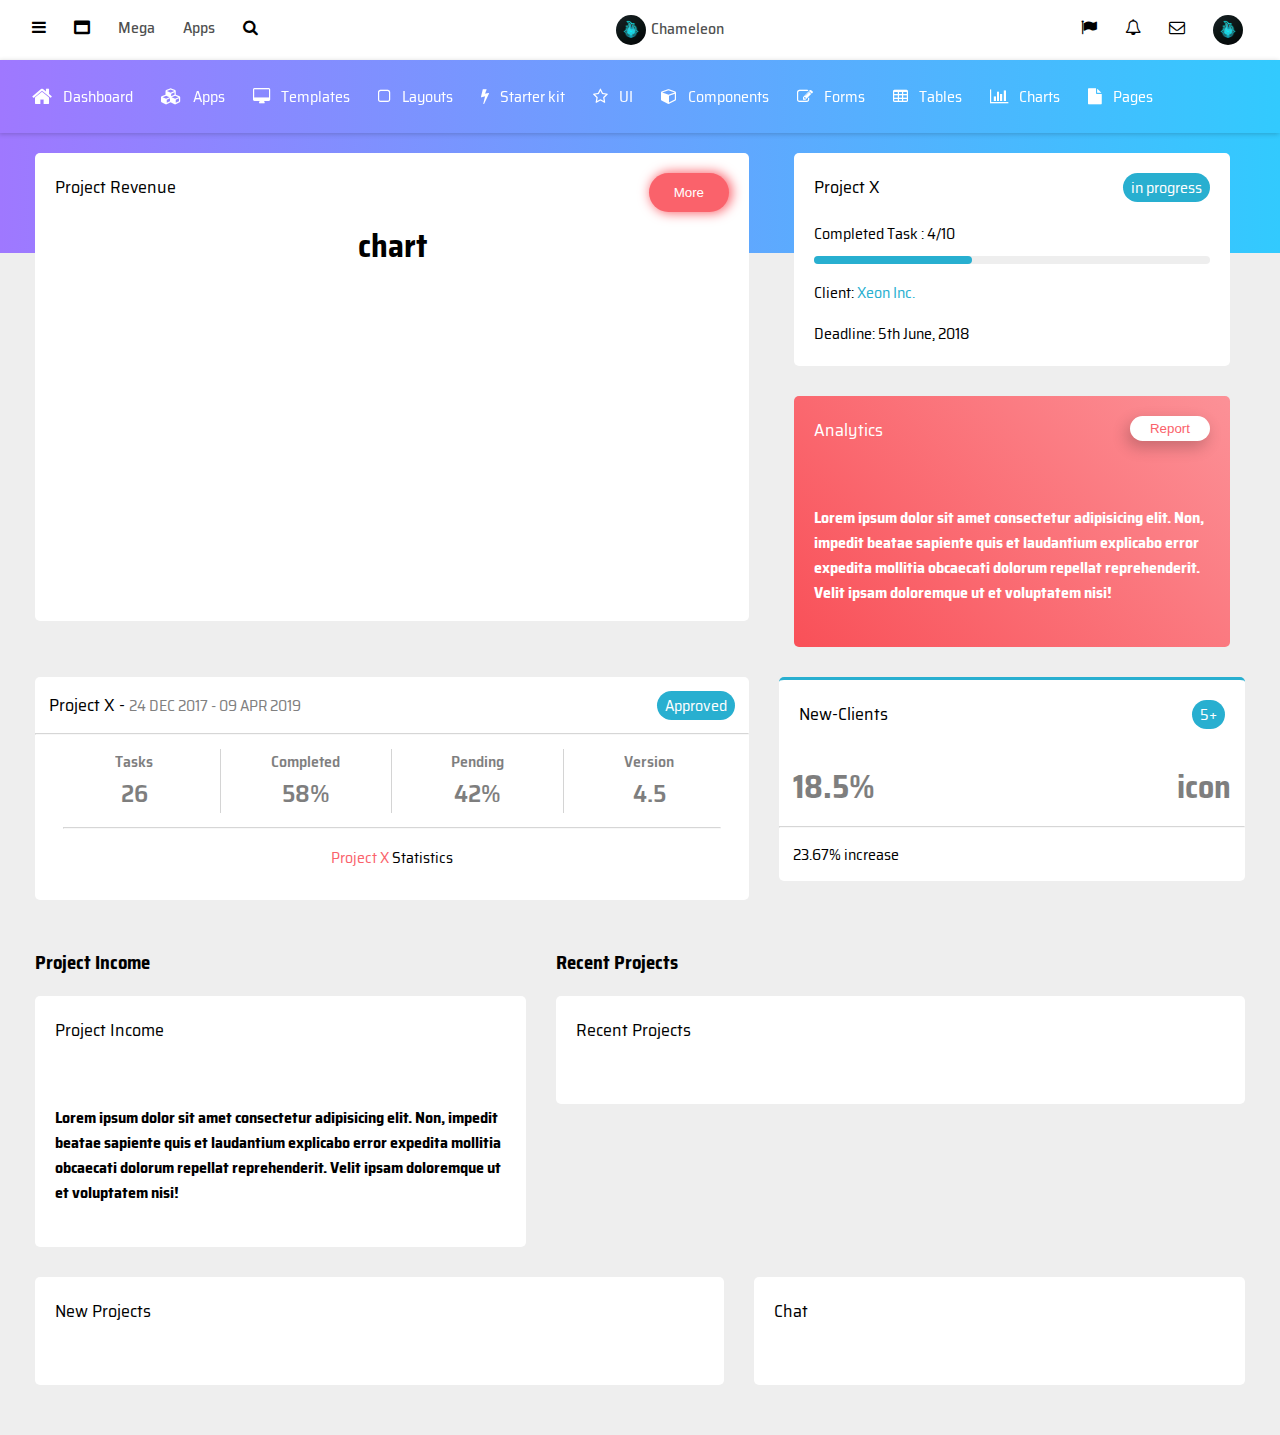
==== home.html @ cee6272b "initial commit" ====
<!DOCTYPE html>
<html lang="en">
<head>
    <meta charset="UTF-8">
    <meta name="viewport" content="wclassth=device-wclassth, initial-scale=1.0">
    <link href="https://fonts.googleapis.com/css2?family=Saira+Semi+Condensed:wght@400;500&display=swap" rel="stylesheet">
    <link rel="stylesheet" href="https://stackpath.bootstrapcdn.com/font-awesome/4.7.0/css/font-awesome.min.css" 
    integrity="sha384-wvfXpqpZZVQGK6TAh5PVlGOfQNHSoD2xbE+QkPxCAFlNEevoEH3Sl0sibVcOQVnN" crossorigin="anonymous">
    <title>Home</title>
    <link rel="stylesheet" href="styles.css">
    <style>
        .nav-header .fa{
            color: black;
        }
        .nav-header{
            padding: 0px 18px;
            background: #fff;
            display: flex;
            flex-wrap: wrap;
            justify-content: space-between;
            position: relative;
        }

        .left-header-items,.right-header-items,.brand{
            list-style-type: none;
            margin: 0;
            padding: 0;
            display: flex;
            flex-direction: row;
        }
        .left-header-items a,.right-header-items a,.brand a{
            color: rgba(0, 0, 0, 0.7);
            font-weight: 500;
        }
        .brand .side-bar, .brand .ellipse{
            display:none;
        }

        @media screen and (max-width: 768px) {
            .nav-header{
                display: block;
                position: fixed;
                top:0;
                left:0;
                width: 100%;
                z-index: 1;
            }
            .left-header-items,.right-header-items{
                display: none;
            }
            .brand .side-bar,.brand .ellipse{
                display:block;
            }
            .brand{
                justify-content: space-between;
            }
            /* need to style nav main menu as side bar */
            .main-menu-side{
                display: none;
                position:fixed;
                top: 60px;
                left: 0px;
                width: 45%;
                background-image: none;
                background-color: #fff;
                transition: width .8s ease-in-out;
            }
            .main-menu-side ul li{
                overflow: auto; 
                display: block;
                width: 100%;
            }
            .main-menu-side ul li a{
                color: rgba(0,0,0,0.7);
                width: 100%;
                box-sizing: border-box;
                padding: 12px 20px;
            }
            .main-menu-side ul li a:after{
                content: '>';
                font-weight: 600;
                vertical-align: middle;
                float: right;
            }

            .main-menu-side ul li a:hover{
                color: var(--red);
            }

            .main-menu-side ul li a span:hover{
                text-shadow: 0px 0px 1px var(--red);
                padding-left: 4px;
            }

            .main-menu-side ul li a{
                display: inline-block;
            }
            .icon{
                text-align: center;
                width: 20px;
                margin-right: 20px;
                padding: 10px;
                border-radius: 3px;
                box-shadow: 1px 1px 5px 1px rgba(0, 0, 0, 0.1);
            }
            .icon:hover{
                box-shadow: 1px 1px 20px 1px rgba(255, 0, 0, 0.4);
            }

            .bg{
                margin-top: 60px;
            }
        }

        @media screen and (max-width: 576px) {
            .main-menu-side{
                width: 65%;
            }
        }
        .left-header-items li a,.brand li a,.right-header-items li a{
            display: block;
            padding: 15px 14px;
        }
        .icon{
            margin-right: 8px ;
        }
    </style>
</head>
<body>
    <nav class="nav-header">
        <ul class="left-header-items">
            <li><a href="#" class="nav-han"><i class="fa fa-bars" aria-hidden="true"></i></a></li>
            <li><a href="#"><i class="fa fa-window-maximize" aria-hidden="true"></i></a></li>
            <li><a href="#"><span>Mega</span></a></li>
            <li><a href="#"><span>Apps</span></a></li>
            <li><a href="#"><i class="fa fa-search" aria-hidden="true"></i></a></li>
        </ul>
        <ul class="brand">
            <li><a href="#" class="side-bar"><i class="fa fa-bars" aria-hidden="true"></i></a></li>
            <li><a href="#"><img src="images/logo.jpg" class="logo" alt="logo"><span>Chameleon</span></a></li>
            <li><a href="#" class="ellipse" ><i class="fa fa-ellipsis-v" aria-hidden="true"></i></a></li>
        </ul>
        <ul class="right-header-items">
            <li><a href="#"><i class="fa fa-flag" aria-hidden="true"></i></a></li>
            <li><a href="#"><i class="fa fa-bell-o" aria-hidden="true"></i></a></li>
            <li><a href="#"><i class="fa fa-envelope-o" aria-hidden="true"></i></a></li>
            <li><a href="#"><img src="images/logo.jpg" class="profile" alt="profile-img"></a></li>
        </ul>
    </nav>
    <div class="main-menu sticky main-menu-side">
        <ul>
            <li><a href="#"><i class="fa fa-home fa-lg icon" aria-hidden="true"></i> <span>Dashboard</span></a></li>
            <li><a href="#"><i class="fa fa-cubes icon" aria-hidden="true"></i> </i> <span>Apps</span></a></li>
            <li><a href="#"><i class="fa fa-desktop icon" aria-hidden="true"></i> <span>Templates</span></a></li>
            <li><a href="#"><i class="fa fa-square-o icon" aria-hidden="true"></i> <span>Layouts</span></a></li>
            <li><a href="#"><i class="fa fa-bolt icon" aria-hidden="true"></i> <span>Starter kit</span></a></li>
            <li><a href="#"><i class="fa fa-star-o icon" aria-hidden="true"></i> <span>UI</span></a></li>
            <li><a href="#"><i class="fa fa-cube icon" aria-hidden="true"></i> <span>Components</span></a></li>
            <li><a href="#"><i class="fa fa-pencil-square-o icon" aria-hidden="true"></i> <span>Forms</span></a></li>
            <li><a href="#"><i class="fa fa-table icon" aria-hidden="true"></i> <span>Tables</span></a></li>
            <li><a href="#"><i class="fa fa-bar-chart icon" aria-hidden="true"></i> <span>Charts</span></a></li>
            <li><a href="#"><i class="fa fa-file icon" aria-hidden="true"></i> <span>Pages</span></a></li>
            
        </ul>
    </div>
    <div id='bg'></div>
    <div class="content-wrapper">
        <div class="row">
            <div class="col-8">
                <div class="card Project-Revenue">
                    <div class="loading"></div>
                    <div class="card-header">
                        <div class="card-title">Project Revenue
                            <button class="pull-right round more">more</button>
                        </div>
                    </div>
                    <div class="card-body" style="padding: 0;">
                        <div class="chart" style="min-height: 400px;text-align: center;">
                        <h1 style="margin-top: 0px;">chart</h1>
                        </div>
                    </div>
                </div>
            </div>
            <div class="col-4" >
                <div class="row">
                    <div class="col-12" >
                        <div class="card pull-up Project-X-card">
                            <div class="card-header">
                                <div class="card-title">Project X
                                    <span class="pull-right round " style="color:#fff; padding:2px 8px;background: var(--info);">in progress</span>
                                </div>
                            </div>
                            <div class="card-body" style="padding-top: 0;">
                                <span>Completed Task : 4/10</span>
                                <div class="progress-bar"></div>
                                    <p style="margin-bottom: 0;">Client: <span style="color: #28afd0;">Xeon Inc.</span></p>
                                    <p style="margin-bottom: 0;">Deadline: 5th June, 2018</p>
                            </div>
                        </div>
                    </div>
                    <div class="col-12">
                        <div class="card Analytics pull-up">
                            <div class="card-header">
                                <div class="card-title">Analytics
                                    <button class="pull-right report pull-down round" style="padding:5px 20px;background: #fff;color: #fa626b;">Report</button>
                                </div>
                            </div>
                            <div class="card-body" >
                                <h4>Lorem ipsum dolor sit amet consectetur adipisicing elit. Non, 
                                    impedit beatae sapiente quis et laudantium explicabo error expedita 
                                    mollitia obcaecati dolorum repellat reprehenderit. Velit ipsam doloremque
                                     ut et voluptatem nisi!
                                </h4>
                            </div>
                        </div>
                    </div>
                </div>
            </div>
        </div>
        <div class="row">
            <div class="col-8">
                <div class="card Project-X ">
                    <div class="card-header" style="padding: 14px;">
                        <div class="card-title">Project X - <span>24 DEC 2017 - 09 APR 2019</span>
                            <span class="pull-right round" style="color:#fff; padding:2px 8px;background: var(--info);">Approved</span>
                        </div>
                    </div>
                    <hr>
                    <div class="card-body" style="padding: 14px;">
                        <div class="row projectX">
                            <div class="col-3">
                                <p>Tasks</p>
                                <p style="font-size: 25px;">26</p>
                            </div>
                            <div class="col-3">
                                <p>Completed</p>
                                <p style="font-size: 25px;">58%</p>
                            </div>
                            <div class="col-3">
                                <p>Pending</p>
                                <p style="font-size: 25px;">42%</p>
                            </div>
                            <div class="col-3">
                                <p>Version</p>
                                <p style="font-size: 25px;">4.5</p>
                            </div>
                        </div>
                        <hr style="margin:14px;">
                        <p style="text-align: center;"><a href="#" style="color: var(--red);">Project X </a>Statistics</p>
                    </div>
                </div>
            </div>
            <div class="col-4">
                <div class="card  New-Clients pull-up" style="border-top: 3px solid var(--info);">
                    <div class="card-header">
                        <div class="card-title">New-Clients
                            <span class="pull-right round" style="color:#fff; padding:2px 8px;background: var(--info);">5+</span>
                        </div>
                    </div>
                    <div class="card-body" style="padding: 14px;">
                        <h1 style="margin: 0;opacity: 0.5;">18.5% <span class="pull-right">icon</span></h1>
                    </div>
                    <hr>
                    <div class="card-footer">
                        <i></i><span>23.67% increase</span>
                    </div>

                </div>
            </div>
        </div>
        <div class="row">   
            <div class="col-5">
                <h3>Project Income</h3>
                <div class="card Project-Income">
                    <div class="card-header">
                        <div class="card-title">Project Income</div>
                    </div>
                    <div class="card-body">
                        <h4>Lorem ipsum dolor sit amet consectetur adipisicing elit. Non, 
                            impedit beatae sapiente quis et laudantium explicabo error expedita 
                            mollitia obcaecati dolorum repellat reprehenderit. Velit ipsam doloremque
                             ut et voluptatem nisi!
                        </h4>
                    </div>
                </div>
            </div>
            <div class="col-7">
                <h3>Recent Projects</h3>
                <div class="card Recent-Projects">
                    <div class="card-header">
                        <div class="card-title">Recent Projects</div>
                    </div>
                    <div class="card-body">

                    </div>
                </div>
            </div>
        </div>
        <div class="row">
            <div class="col-7">
                <div class="card New-Projects">
                    <div class="card-header">
                        <div class="card-title">New Projects</div>
                    </div>
                    <div class="card-body">

                    </div>
                </div>
            </div>
            <div class="col-5">
                <div class="card Chat">
                    <div class="card-header">
                        <div class="card-title">Chat</div>
                    </div>
                    <div class="card-body">

                    </div>
                </div>
            </div>
        </div>
    </div>
    <script src="index.js"></script>
    <!-- <footer>footer</footer> -->
</body>
</html>
---- styles.css ----
:root{
    /* colors */
    --red: #fa626b;
    --white: #fff;
    --success: #5ed84f;
    --info: #28afd0;
    --lightprimary: #9f78ff;
    --lightblue: #32cafe;
    /* breakpoints */
    --breakpoint-xs: 0;
    --breakpoint-sm: 576px;
    --breakpoint-md: 768px;
    --breakpoint-lg: 992px;
    --breakpoint-xl: 1200px;
    /* assumed default values */
    --row: 100%;
    --col12: 100%;
    --col6: 50%;
    --col7: 58%;
    --col5: 42%;
    --col8: 60%;
    --col4: 40%;
    --col9: 75%;
    --col3: 25%;
    --col10: 84%;
    --col2: 16%;
}

body{
    margin: 0;
    padding: 0;
    background-color: #eee;
    font-family: 'Saira Semi Condensed', sans-serif;;
}
/* nav bar header styles */

.profile,.logo{
    height: 30px;
    width: auto;
    border-radius: 50rem!important;
    vertical-align: middle;
    margin-right: 5px;
    /* margin: 0px 10px; */
}
.flag{
    height: 30px;
}

/* nav bar main menu styles */
.main-menu{
    position: relative;
    padding: 0px 18px;
    background-image: linear-gradient(to right, var(--lightprimary), var(--lightblue));
    box-shadow: -1px 1px 5px rgba(0, 0, 0, .2);
 }

.main-menu ul{
    list-style-type: none;
    margin: 0;
    padding: 0;
    display: flex;
    flex-wrap: wrap;
}
.main-menu ul li a{
    display: block;
    padding: 24px 14px;
    color: #fff;
}

@media only screen and (max-width: 768px) {
    .main-menu {
      display: none;
    }
}

@media only screen and (max-width: 992px) {
    .main-menu ul li a span{
      display: none;
    }
}

.sticky{
    position: sticky;
    top: 0;
    left: 0;
    z-index: 1;
}

.content-wrapper{
    width: 100%;
    padding: 20px;
    /* width: calc(100%-40px); */
    box-sizing: border-box;
}

/* background strip after main menu*/
#bg{

    position: absolute;
    width: 100%;
    height:120px;
    z-index: -10;
    background-image: linear-gradient(to right, var(--lightprimary), var(--lightblue));
}

.col-12,.col-10,.col-9,.col-8,.col-7,.col-6,.col-5,.col-4,.col-3,.col-2{
    float: left;
    /* display: flex; */
    padding: 0 15px;
    box-sizing: border-box;
}
.row{
    position: relative;
    width: 100%;
    /* box-sizing: border-box; */
    overflow: hidden;
    /* clear: left; */
}

.col-12{
    width: var(--col12);
}
.col-10{
    width: var(--col10);
}
.col-9{
    width: var(--col9);
}
.col-8{
    width: var(--col8) ;
}
.col-7{
    width: var(--col7);
}
.col-6{
    width: var(--col6);
}
.col-5{
    width: var(--col5);
}
.col-4{
    width: var(--col4);
}
.col-3{
    width: var(--col3);
}
.col-2{
    width: var(--col2);
}

@media screen and (max-width: 992px) {
    .col-10,.col-9,.col-8,.col-7,.col-6,.col-5,.col-4,.col-3,.col-2{
        width: var(--col12);
        padding: 0px;
    }
}

.notification-container{
    position: fixed;
    right: 20px;
    top: 20px;
    background: green;
    color: white;
    padding: 20px;
    z-index: 1;
    min-width: 130px;
    border-radius: 4px;
    display: none;
}

hr{
    margin: 0;
    color: #eee;
    opacity: 0.4;
    /* border-collapse: collapse; */
}

a{
    text-decoration: none;
    font-weight: 400;
}

.projectX p{
    margin: 0;
    text-align: center;
    opacity: 0.5;
    font-size: 16px;
    font-weight: 600;
}

.projectX .col-3{
    border-right: 1px solid rgba(201, 201, 201, 0.8);
}

.projectX .col-3:last-child{
    border-right: none;
}

@media screen and (max-width: 992px) {
    .projectX .col-3{
        border : none;
    }
}

.card{
    width: 100%;
    background: white;
    border-radius: 5px;
    /* box-shadow: -3px 2px 8px 1px rgba(0, 0, 0, .1) ; */
    box-sizing: border-box;
    position: relative;
    margin: 0px auto 30px;
}


.card-header{
    padding: 20px;
}

.card-title{
    font-size: 18px;
    font-weight: 400;
}

.card-title span{
    font-size: 16px;
    color: grey;
}
.card-body{
    /* min-height: 100px; */
    padding: 20px;
}

.card-footer{
    padding:14px;
}

.pull-right{
    float: right;
}

.pull-left{
    float: left;
}

button{
    outline: none;
    border: none;
    color: white;
    text-transform: capitalize;
    cursor: pointer;
}

.more{
    background: var(--red);
    padding: 12px 25px;
    box-shadow: 2px 0px 12px 1px var(--red);
}

.inprogress{
    background: var(--info);
}

.round{
    border-radius: 50rem!important;
}

.report.pull-down{
    box-shadow: -3px 6px 15px 1px rgba(0, 0, 0, .2);
}

.report.pull-down:hover{
    box-shadow: -1px 2px 5px  #fff;
    transform: scale(0.98);
}

.pull-up{
    /* outline: 2px solid red; */
    transition: all .25s ease
}

.pull-up:hover{
    box-shadow: 0px 20px 15px 0px rgba(62, 57, 107, .07);
    /* outline: 2px solid green; */
    transform: scale(1.04);
}

.progress-bar{
    width: 100%;
    height: 8px;
    border: 0.5 solid #aaa;
    margin-top: 10px;
    background: #eee;
    border-radius: 50rem!important;
    position:relative;
}
.progress-bar::after{
    content:'';
    position: absolute;
    top: 0;
    bottom: 0;
    left: 0;
    width: 40%;
    max-width: 100%;
    border-radius: 50rem!important;
    background-color: var(--info);
    transition: width 2s;
}

.Analytics{
    background-image: linear-gradient(45deg, #f95058, #fc9197);
    color: white;
}

.loading{
    color: white;
    position: absolute;
    top: 50%;
    left: 50%;
    width: 30px;
    height: 30px;
    transform: translate(-50px,-50px);
    border-radius: 50rem!important;
    background: dodgerblue;
    animation-name: spinner;
    animation-duration: 6s;
    animation-iteration-count: infinite;
    /* transform: rotate(180deg); */
    display: none;
}

.active{
    display: block;
}

@keyframes spinner{
    0%   {background-color:red;}
  25%  {background-color:yellow;border-radius: 0rem}
  50%  {background-color:blue;}
  75%  {background-color:green; border-radius: 0rem}
  100% {background-color:red; }
}
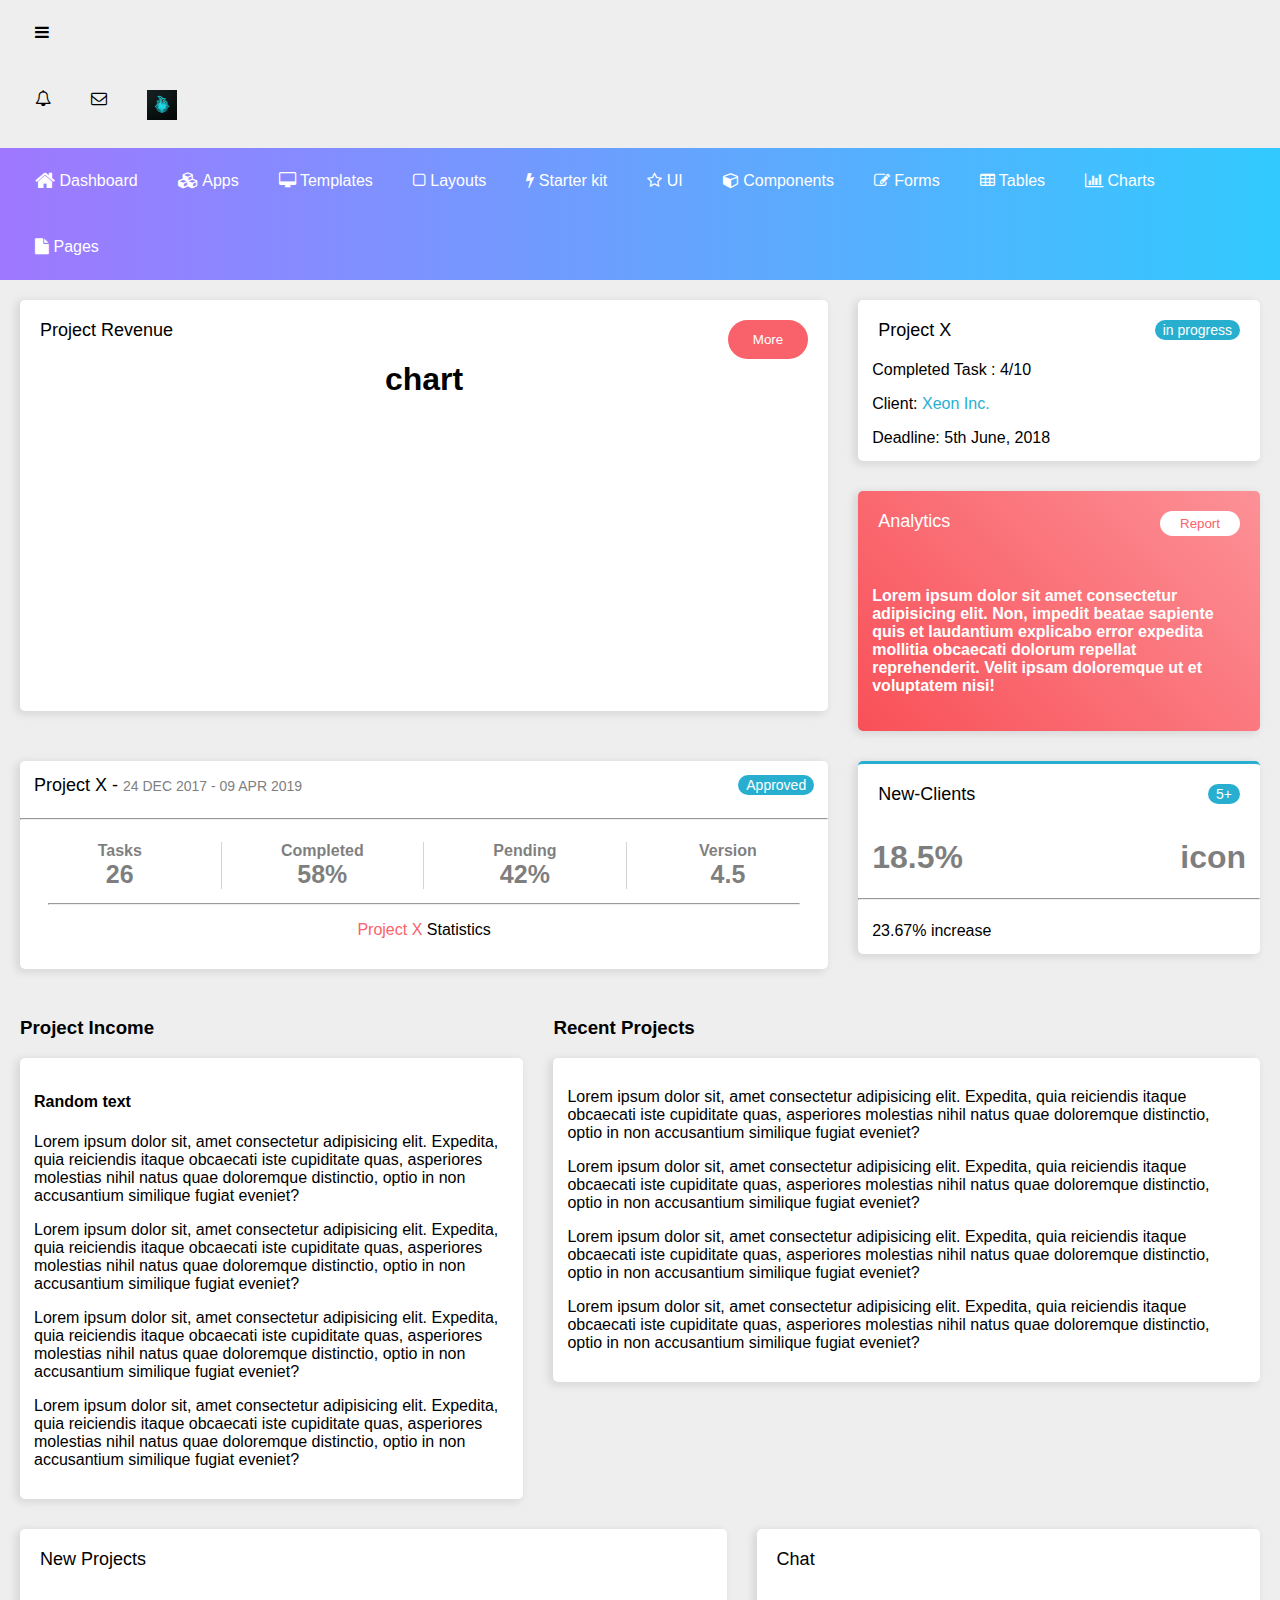
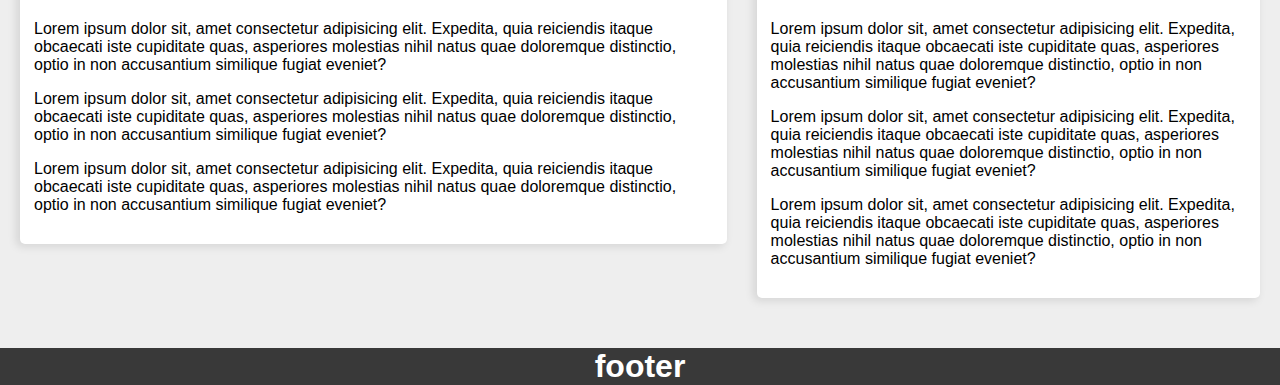
==== commit 10e997c8: "implemented flex layout" ====
--- a/home.html
+++ b/home.html
@@ -3,151 +3,23 @@
 <head>
     <meta charset="UTF-8">
     <meta name="viewport" content="wclassth=device-wclassth, initial-scale=1.0">
-    <link href="https://fonts.googleapis.com/css2?family=Saira+Semi+Condensed:wght@400;500&display=swap" rel="stylesheet">
     <link rel="stylesheet" href="https://stackpath.bootstrapcdn.com/font-awesome/4.7.0/css/font-awesome.min.css" 
     integrity="sha384-wvfXpqpZZVQGK6TAh5PVlGOfQNHSoD2xbE+QkPxCAFlNEevoEH3Sl0sibVcOQVnN" crossorigin="anonymous">
-    <title>Home</title>
+    <title>Home-flexLayout</title>
     <link rel="stylesheet" href="styles.css">
-    <style>
-        .nav-header .fa{
-            color: black;
-        }
-        .nav-header{
-            padding: 0px 18px;
-            background: #fff;
-            display: flex;
-            flex-wrap: wrap;
-            justify-content: space-between;
-            position: relative;
-        }
-
-        .left-header-items,.right-header-items,.brand{
-            list-style-type: none;
-            margin: 0;
-            padding: 0;
-            display: flex;
-            flex-direction: row;
-        }
-        .left-header-items a,.right-header-items a,.brand a{
-            color: rgba(0, 0, 0, 0.7);
-            font-weight: 500;
-        }
-        .brand .side-bar, .brand .ellipse{
-            display:none;
-        }
-
-        @media screen and (max-width: 768px) {
-            .nav-header{
-                display: block;
-                position: fixed;
-                top:0;
-                left:0;
-                width: 100%;
-                z-index: 1;
-            }
-            .left-header-items,.right-header-items{
-                display: none;
-            }
-            .brand .side-bar,.brand .ellipse{
-                display:block;
-            }
-            .brand{
-                justify-content: space-between;
-            }
-            /* need to style nav main menu as side bar */
-            .main-menu-side{
-                display: none;
-                position:fixed;
-                top: 60px;
-                left: 0px;
-                width: 45%;
-                background-image: none;
-                background-color: #fff;
-                transition: width .8s ease-in-out;
-            }
-            .main-menu-side ul li{
-                overflow: auto; 
-                display: block;
-                width: 100%;
-            }
-            .main-menu-side ul li a{
-                color: rgba(0,0,0,0.7);
-                width: 100%;
-                box-sizing: border-box;
-                padding: 12px 20px;
-            }
-            .main-menu-side ul li a:after{
-                content: '>';
-                font-weight: 600;
-                vertical-align: middle;
-                float: right;
-            }
-
-            .main-menu-side ul li a:hover{
-                color: var(--red);
-            }
-
-            .main-menu-side ul li a span:hover{
-                text-shadow: 0px 0px 1px var(--red);
-                padding-left: 4px;
-            }
-
-            .main-menu-side ul li a{
-                display: inline-block;
-            }
-            .icon{
-                text-align: center;
-                width: 20px;
-                margin-right: 20px;
-                padding: 10px;
-                border-radius: 3px;
-                box-shadow: 1px 1px 5px 1px rgba(0, 0, 0, 0.1);
-            }
-            .icon:hover{
-                box-shadow: 1px 1px 20px 1px rgba(255, 0, 0, 0.4);
-            }
-
-            .bg{
-                margin-top: 60px;
-            }
-        }
-
-        @media screen and (max-width: 576px) {
-            .main-menu-side{
-                width: 65%;
-            }
-        }
-        .left-header-items li a,.brand li a,.right-header-items li a{
-            display: block;
-            padding: 15px 14px;
-        }
-        .icon{
-            margin-right: 8px ;
-        }
-    </style>
 </head>
 <body>
-    <nav class="nav-header">
-        <ul class="left-header-items">
+    <header>
+        <ul id="left">
             <li><a href="#" class="nav-han"><i class="fa fa-bars" aria-hidden="true"></i></a></li>
-            <li><a href="#"><i class="fa fa-window-maximize" aria-hidden="true"></i></a></li>
-            <li><a href="#"><span>Mega</span></a></li>
-            <li><a href="#"><span>Apps</span></a></li>
-            <li><a href="#"><i class="fa fa-search" aria-hidden="true"></i></a></li>
         </ul>
-        <ul class="brand">
-            <li><a href="#" class="side-bar"><i class="fa fa-bars" aria-hidden="true"></i></a></li>
-            <li><a href="#"><img src="images/logo.jpg" class="logo" alt="logo"><span>Chameleon</span></a></li>
-            <li><a href="#" class="ellipse" ><i class="fa fa-ellipsis-v" aria-hidden="true"></i></a></li>
-        </ul>
-        <ul class="right-header-items">
-            <li><a href="#"><i class="fa fa-flag" aria-hidden="true"></i></a></li>
+        <ul id="right">
             <li><a href="#"><i class="fa fa-bell-o" aria-hidden="true"></i></a></li>
             <li><a href="#"><i class="fa fa-envelope-o" aria-hidden="true"></i></a></li>
             <li><a href="#"><img src="images/logo.jpg" class="profile" alt="profile-img"></a></li>
         </ul>
-    </nav>
-    <div class="main-menu sticky main-menu-side">
+    </header>
+    <nav class="sidebar sticky">
         <ul>
             <li><a href="#"><i class="fa fa-home fa-lg icon" aria-hidden="true"></i> <span>Dashboard</span></a></li>
             <li><a href="#"><i class="fa fa-cubes icon" aria-hidden="true"></i> </i> <span>Apps</span></a></li>
@@ -162,8 +34,7 @@
             <li><a href="#"><i class="fa fa-file icon" aria-hidden="true"></i> <span>Pages</span></a></li>
             
         </ul>
-    </div>
-    <div id='bg'></div>
+    </nav>
     <div class="content-wrapper">
         <div class="row">
             <div class="col-8">
@@ -175,14 +46,14 @@
                         </div>
                     </div>
                     <div class="card-body" style="padding: 0;">
-                        <div class="chart" style="min-height: 400px;text-align: center;">
+                        <div class="chart" style="min-height: 350px;text-align: center;">
                         <h1 style="margin-top: 0px;">chart</h1>
                         </div>
                     </div>
                 </div>
             </div>
             <div class="col-4" >
-                <div class="row">
+                <div class="row" style="flex-direction: column;">
                     <div class="col-12" >
                         <div class="card pull-up Project-X-card">
                             <div class="card-header">
@@ -272,26 +143,39 @@
             <div class="col-5">
                 <h3>Project Income</h3>
                 <div class="card Project-Income">
-                    <div class="card-header">
-                        <div class="card-title">Project Income</div>
-                    </div>
-                    <div class="card-body">
-                        <h4>Lorem ipsum dolor sit amet consectetur adipisicing elit. Non, 
-                            impedit beatae sapiente quis et laudantium explicabo error expedita 
-                            mollitia obcaecati dolorum repellat reprehenderit. Velit ipsam doloremque
-                             ut et voluptatem nisi!
-                        </h4>
+                    <div class="card-body">
+                        <h4>Random text</h4>
+                        <p>Lorem ipsum dolor sit, amet consectetur adipisicing elit. Expedita, quia reiciendis 
+                            itaque obcaecati iste cupiditate quas, asperiores molestias nihil 
+                            natus quae doloremque distinctio, optio in non accusantium similique fugiat eveniet?</p>
+                        <p>Lorem ipsum dolor sit, amet consectetur adipisicing elit. Expedita, quia reiciendis 
+                            itaque obcaecati iste cupiditate quas, asperiores molestias nihil 
+                            natus quae doloremque distinctio, optio in non accusantium similique fugiat eveniet?</p>
+                            <p>Lorem ipsum dolor sit, amet consectetur adipisicing elit. Expedita, quia reiciendis 
+                                itaque obcaecati iste cupiditate quas, asperiores molestias nihil 
+                                natus quae doloremque distinctio, optio in non accusantium similique fugiat eveniet?</p>
+                            <p>Lorem ipsum dolor sit, amet consectetur adipisicing elit. Expedita, quia reiciendis 
+                                itaque obcaecati iste cupiditate quas, asperiores molestias nihil 
+                                natus quae doloremque distinctio, optio in non accusantium similique fugiat eveniet?</p>
                     </div>
                 </div>
             </div>
             <div class="col-7">
                 <h3>Recent Projects</h3>
                 <div class="card Recent-Projects">
-                    <div class="card-header">
-                        <div class="card-title">Recent Projects</div>
-                    </div>
-                    <div class="card-body">
-
+                    <div class="card-body">
+                        <p>Lorem ipsum dolor sit, amet consectetur adipisicing elit. Expedita, quia reiciendis 
+                            itaque obcaecati iste cupiditate quas, asperiores molestias nihil 
+                            natus quae doloremque distinctio, optio in non accusantium similique fugiat eveniet?</p>
+                        <p>Lorem ipsum dolor sit, amet consectetur adipisicing elit. Expedita, quia reiciendis 
+                            itaque obcaecati iste cupiditate quas, asperiores molestias nihil 
+                            natus quae doloremque distinctio, optio in non accusantium similique fugiat eveniet?</p>
+                        <p>Lorem ipsum dolor sit, amet consectetur adipisicing elit. Expedita, quia reiciendis 
+                            itaque obcaecati iste cupiditate quas, asperiores molestias nihil 
+                            natus quae doloremque distinctio, optio in non accusantium similique fugiat eveniet?</p>
+                        <p>Lorem ipsum dolor sit, amet consectetur adipisicing elit. Expedita, quia reiciendis 
+                            itaque obcaecati iste cupiditate quas, asperiores molestias nihil 
+                            natus quae doloremque distinctio, optio in non accusantium similique fugiat eveniet?</p>
                     </div>
                 </div>
             </div>
@@ -303,6 +187,15 @@
                         <div class="card-title">New Projects</div>
                     </div>
                     <div class="card-body">
+                        <p>Lorem ipsum dolor sit, amet consectetur adipisicing elit. Expedita, quia reiciendis 
+                            itaque obcaecati iste cupiditate quas, asperiores molestias nihil 
+                            natus quae doloremque distinctio, optio in non accusantium similique fugiat eveniet?</p>
+                        <p>Lorem ipsum dolor sit, amet consectetur adipisicing elit. Expedita, quia reiciendis 
+                            itaque obcaecati iste cupiditate quas, asperiores molestias nihil 
+                            natus quae doloremque distinctio, optio in non accusantium similique fugiat eveniet?</p>
+                        <p>Lorem ipsum dolor sit, amet consectetur adipisicing elit. Expedita, quia reiciendis 
+                            itaque obcaecati iste cupiditate quas, asperiores molestias nihil 
+                            natus quae doloremque distinctio, optio in non accusantium similique fugiat eveniet?</p>
 
                     </div>
                 </div>
@@ -313,6 +206,15 @@
                         <div class="card-title">Chat</div>
                     </div>
                     <div class="card-body">
+                        <p>Lorem ipsum dolor sit, amet consectetur adipisicing elit. Expedita, quia reiciendis 
+                            itaque obcaecati iste cupiditate quas, asperiores molestias nihil 
+                            natus quae doloremque distinctio, optio in non accusantium similique fugiat eveniet?</p>
+                        <p>Lorem ipsum dolor sit, amet consectetur adipisicing elit. Expedita, quia reiciendis 
+                            itaque obcaecati iste cupiditate quas, asperiores molestias nihil 
+                            natus quae doloremque distinctio, optio in non accusantium similique fugiat eveniet?</p>
+                        <p>Lorem ipsum dolor sit, amet consectetur adipisicing elit. Expedita, quia reiciendis 
+                            itaque obcaecati iste cupiditate quas, asperiores molestias nihil 
+                            natus quae doloremque distinctio, optio in non accusantium similique fugiat eveniet?</p>
 
                     </div>
                 </div>
@@ -320,6 +222,10 @@
         </div>
     </div>
     <script src="index.js"></script>
-    <!-- <footer>footer</footer> -->
+    <footer style="width: 100%;background:#393939;color: white; text-align: center;">
+        <div>
+            <h1 style="margin: 0;padding: 0;">footer</h1>
+        </div>
+    </footer>
 </body>
 </html>--- a/styles.css
+++ b/styles.css
@@ -1,25 +1,18 @@
 :root{
-    /* colors */
+    --white: #fff;
+    --black: #000;
     --red: #fa626b;
-    --white: #fff;
     --success: #5ed84f;
     --info: #28afd0;
-    --lightprimary: #9f78ff;
-    --lightblue: #32cafe;
-    /* breakpoints */
-    --breakpoint-xs: 0;
-    --breakpoint-sm: 576px;
-    --breakpoint-md: 768px;
-    --breakpoint-lg: 992px;
-    --breakpoint-xl: 1200px;
-    /* assumed default values */
+    --primary: #9f78ff;
+    --blue: #32cafe;
     --row: 100%;
     --col12: 100%;
     --col6: 50%;
     --col7: 58%;
     --col5: 42%;
-    --col8: 60%;
-    --col4: 40%;
+    --col8: 66%;
+    --col4: 34%;
     --col9: 75%;
     --col3: 25%;
     --col10: 84%;
@@ -30,154 +23,95 @@
     margin: 0;
     padding: 0;
     background-color: #eee;
-    font-family: 'Saira Semi Condensed', sans-serif;;
+    font-family: sans-serif;
 }
-/* nav bar header styles */
-
-.profile,.logo{
-    height: 30px;
-    width: auto;
-    border-radius: 50rem!important;
-    vertical-align: middle;
-    margin-right: 5px;
-    /* margin: 0px 10px; */
-}
-.flag{
-    height: 30px;
-}
-
-/* nav bar main menu styles */
-.main-menu{
-    position: relative;
-    padding: 0px 18px;
-    background-image: linear-gradient(to right, var(--lightprimary), var(--lightblue));
-    box-shadow: -1px 1px 5px rgba(0, 0, 0, .2);
- }
-
-.main-menu ul{
-    list-style-type: none;
-    margin: 0;
-    padding: 0;
-    display: flex;
-    flex-wrap: wrap;
-}
-.main-menu ul li a{
-    display: block;
-    padding: 24px 14px;
-    color: #fff;
-}
-
-@media only screen and (max-width: 768px) {
-    .main-menu {
-      display: none;
-    }
-}
-
-@media only screen and (max-width: 992px) {
-    .main-menu ul li a span{
-      display: none;
-    }
-}
-
-.sticky{
-    position: sticky;
-    top: 0;
-    left: 0;
-    z-index: 1;
-}
-
 .content-wrapper{
     width: 100%;
     padding: 20px;
-    /* width: calc(100%-40px); */
     box-sizing: border-box;
 }
 
-/* background strip after main menu*/
-#bg{
-
-    position: absolute;
-    width: 100%;
-    height:120px;
-    z-index: -10;
-    background-image: linear-gradient(to right, var(--lightprimary), var(--lightblue));
+.row{
+    display: flex;
+    margin-right: -15px;
+    margin-left: -15px;
 }
 
+::-webkit-scrollbar{
+    display: none;
+}
+
+.col-12{flex: var(--col12);}
+.col-10{flex: var(--col10);}
+.col-9{flex: var(--col9);}
+.col-8{flex: var(--col8) ;}
+.col-7{flex: var(--col7);}
+.col-6{flex: var(--col6);}
+.col-5{flex: var(--col5);}
+.col-4{flex: var(--col4);}
+.col-3{flex: var(--col3);}
+.col-2{flex: var(--col2);}
+
 .col-12,.col-10,.col-9,.col-8,.col-7,.col-6,.col-5,.col-4,.col-3,.col-2{
-    float: left;
-    /* display: flex; */
     padding: 0 15px;
     box-sizing: border-box;
-}
-.row{
-    position: relative;
-    width: 100%;
-    /* box-sizing: border-box; */
-    overflow: hidden;
-    /* clear: left; */
-}
-
-.col-12{
-    width: var(--col12);
-}
-.col-10{
-    width: var(--col10);
-}
-.col-9{
-    width: var(--col9);
-}
-.col-8{
-    width: var(--col8) ;
-}
-.col-7{
-    width: var(--col7);
-}
-.col-6{
-    width: var(--col6);
-}
-.col-5{
-    width: var(--col5);
-}
-.col-4{
-    width: var(--col4);
-}
-.col-3{
-    width: var(--col3);
-}
-.col-2{
-    width: var(--col2);
 }
 
 @media screen and (max-width: 992px) {
     .col-10,.col-9,.col-8,.col-7,.col-6,.col-5,.col-4,.col-3,.col-2{
-        width: var(--col12);
-        padding: 0px;
+        flex: var(--col12);
     }
-}
-
-.notification-container{
-    position: fixed;
-    right: 20px;
-    top: 20px;
-    background: green;
-    color: white;
-    padding: 20px;
-    z-index: 1;
-    min-width: 130px;
-    border-radius: 4px;
-    display: none;
-}
-
-hr{
-    margin: 0;
-    color: #eee;
-    opacity: 0.4;
-    /* border-collapse: collapse; */
+    .row{
+        flex-direction: column;
+    }
 }
 
 a{
     text-decoration: none;
-    font-weight: 400;
+    font-weight: 500;
+    color: var(--white);
+    margin: 0;
+    padding: 0;
+    text-align: center;
+}
+
+header a{
+    color: var(--black);
+}
+
+.profile{
+    height: 30px;
+    width: auto;
+}
+
+nav{
+    background-image: linear-gradient(to right,var(--primary),var(--blue) );
+}
+
+nav ul,header ul{
+    display: flex;
+    flex-wrap: wrap;
+    margin: 0px 15px;
+    list-style-type: none;
+    padding: 0;
+}
+
+nav ul a,header ul a{
+    display: block;
+    padding: 24px 20px;
+}
+
+
+@media screen and (max-width:768px){
+    nav ul{
+        display: none;
+    }
+}
+
+@media screen and (max-width:992px){
+    nav ul span{
+        display: none;
+    }
 }
 
 .projectX p{
@@ -206,42 +140,23 @@
     width: 100%;
     background: white;
     border-radius: 5px;
-    /* box-shadow: -3px 2px 8px 1px rgba(0, 0, 0, .1) ; */
+    box-shadow: -3px 2px 8px 1px rgba(0, 0, 0, .1) ;
     box-sizing: border-box;
     position: relative;
     margin: 0px auto 30px;
 }
-
-
-.card-header{
-    padding: 20px;
-}
-
+.card-header{padding: 20px;}
 .card-title{
     font-size: 18px;
     font-weight: 400;
 }
 
 .card-title span{
-    font-size: 16px;
+    font-size: 14px;
     color: grey;
 }
-.card-body{
-    /* min-height: 100px; */
-    padding: 20px;
-}
-
-.card-footer{
-    padding:14px;
-}
-
-.pull-right{
-    float: right;
-}
-
-.pull-left{
-    float: left;
-}
+.card-body{padding: 14px;}
+.card-footer{padding:14px;}
 
 button{
     outline: none;
@@ -254,90 +169,29 @@
 .more{
     background: var(--red);
     padding: 12px 25px;
-    box-shadow: 2px 0px 12px 1px var(--red);
 }
 
-.inprogress{
-    background: var(--info);
-}
+.inprogress{background: var(--info);}
 
-.round{
-    border-radius: 50rem!important;
-}
-
-.report.pull-down{
-    box-shadow: -3px 6px 15px 1px rgba(0, 0, 0, .2);
-}
-
-.report.pull-down:hover{
-    box-shadow: -1px 2px 5px  #fff;
-    transform: scale(0.98);
-}
-
-.pull-up{
-    /* outline: 2px solid red; */
-    transition: all .25s ease
-}
-
-.pull-up:hover{
-    box-shadow: 0px 20px 15px 0px rgba(62, 57, 107, .07);
-    /* outline: 2px solid green; */
-    transform: scale(1.04);
-}
-
-.progress-bar{
-    width: 100%;
-    height: 8px;
-    border: 0.5 solid #aaa;
-    margin-top: 10px;
-    background: #eee;
-    border-radius: 50rem!important;
-    position:relative;
-}
-.progress-bar::after{
-    content:'';
-    position: absolute;
-    top: 0;
-    bottom: 0;
-    left: 0;
-    width: 40%;
-    max-width: 100%;
-    border-radius: 50rem!important;
-    background-color: var(--info);
-    transition: width 2s;
-}
+.round{border-radius: 50rem!important;}
 
 .Analytics{
     background-image: linear-gradient(45deg, #f95058, #fc9197);
     color: white;
 }
 
-.loading{
-    color: white;
-    position: absolute;
-    top: 50%;
-    left: 50%;
-    width: 30px;
-    height: 30px;
-    transform: translate(-50px,-50px);
-    border-radius: 50rem!important;
-    background: dodgerblue;
-    animation-name: spinner;
-    animation-duration: 6s;
-    animation-iteration-count: infinite;
-    /* transform: rotate(180deg); */
-    display: none;
+.pull-up{
+    transition: all .25s ease}
+.pull-up:hover{
+    box-shadow: -1px 20px 18px 0px rgba(0, 0, 0, .1);
 }
 
-.active{
-    display: block;
-}
+.pull-right{float: right;}
+.pull-left{float: left;}
 
-@keyframes spinner{
-    0%   {background-color:red;}
-  25%  {background-color:yellow;border-radius: 0rem}
-  50%  {background-color:blue;}
-  75%  {background-color:green; border-radius: 0rem}
-  100% {background-color:red; }
-}
-
+.sticky{
+    position: sticky;
+    top: 0;
+    left: 0;
+    z-index: 1;
+}